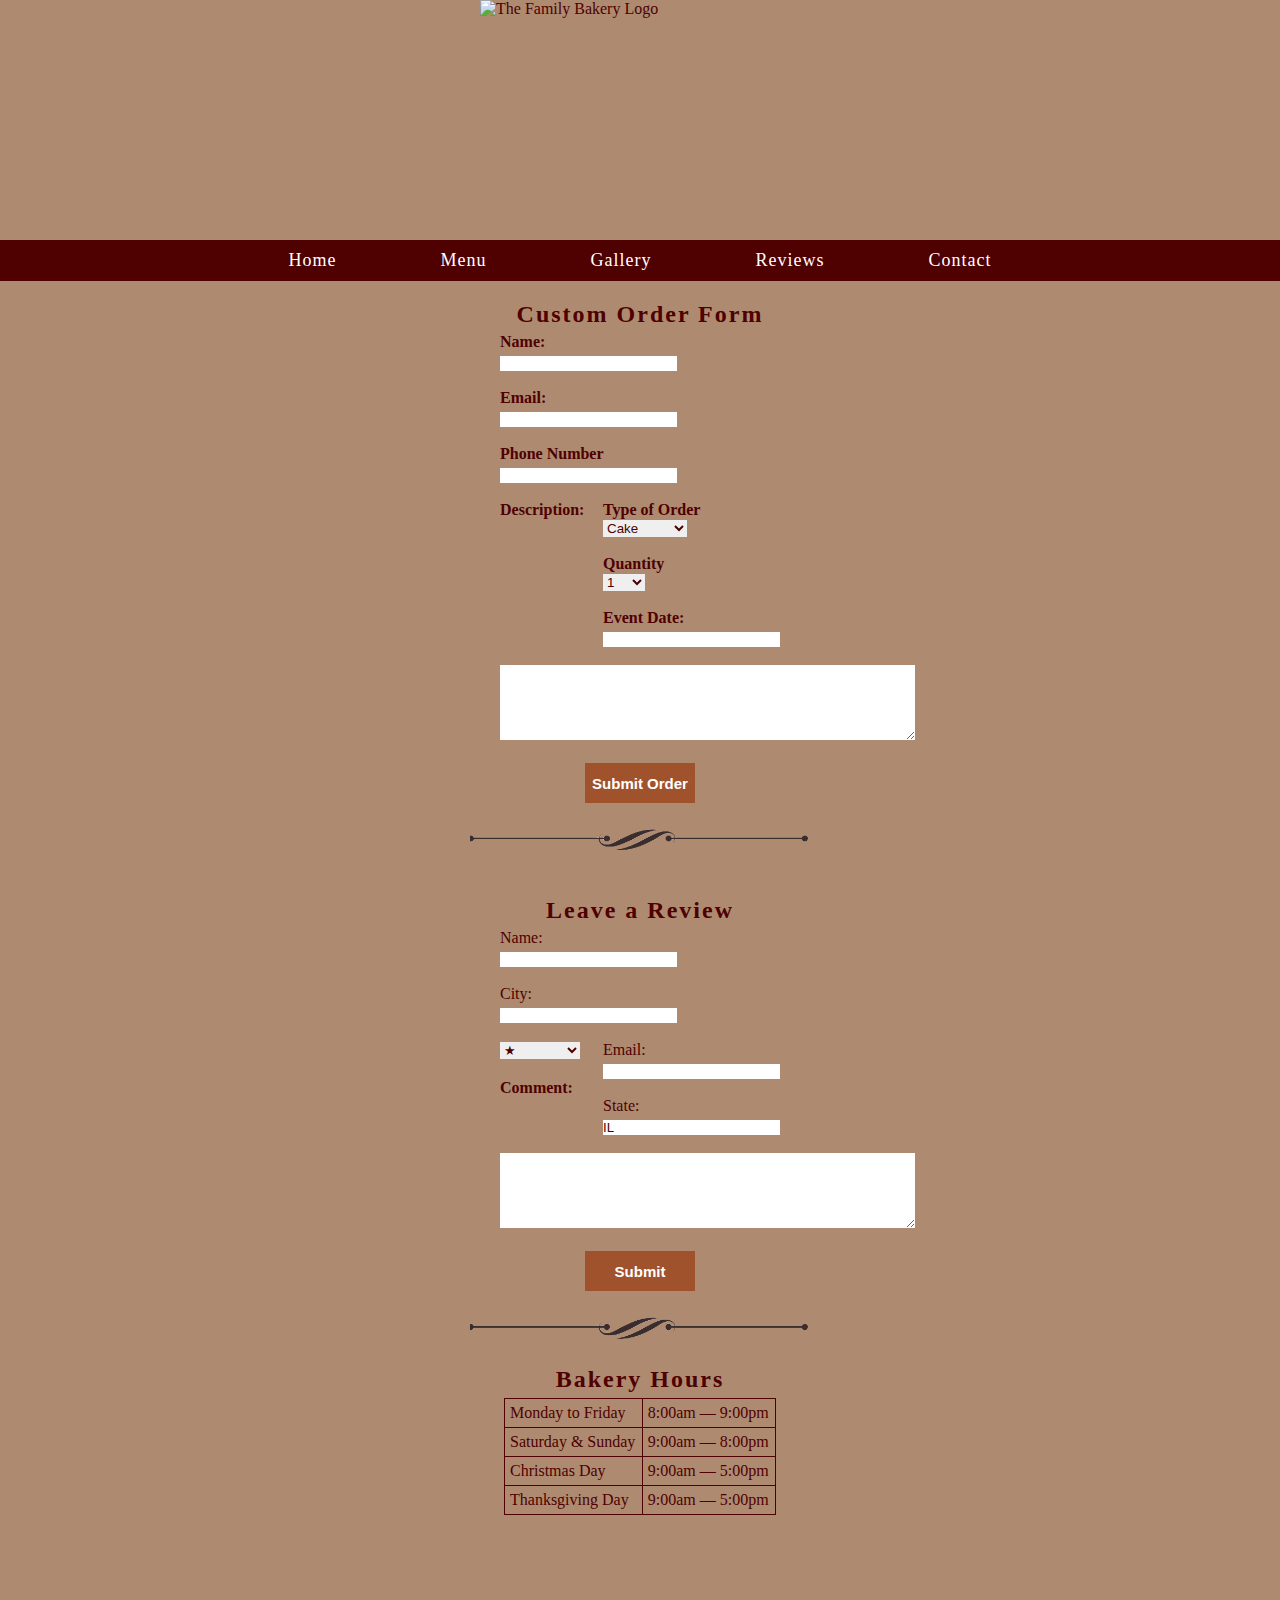
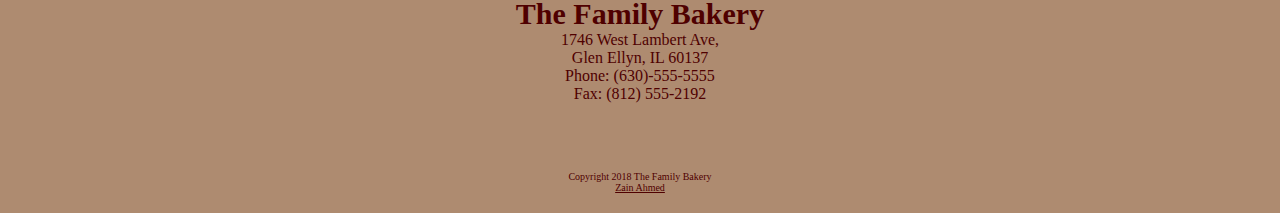
==== contact.htm @ 53328db3 "Add files via upload" ====
<!DOCTYPE html>
<html xmlns="http://www.w3.org/1999/xhtml" lang="en" xml:lang="en">

  <head>
    <title>The Family Bakery</title>
    <meta charset="UTF-8" />
    <meta name="viewport" content="width=device-width, initial-scale=1.0" />
    <link rel="stylesheet" href="bakery.css" />
    <!--[if It IE 9]>
    <script src="http://html5shim.googlecode.com/svn/trunk/html5.js">
    </script>
    <![endif]-->
  </head>

  <body class="brown">
    <header>
      <img class="logo" src="logo.png" alt="The Family Bakery Logo" />
    </header>
    <nav>
      <ul>
        <li><a href="index.htm">Home</a></li>
        <li><a href="menu.htm">Menu</a></li>
        <li><a href="gallery.htm">Gallery</a></li>
        <li><a href="reviews.htm">Reviews</a></li>
        <li><a href="contact.htm">Contact</a></li>
      </ul>
    </nav>

    <main>
    <h2>Custom Order Form</h2>
      <div class="form-align-left">
        <form action="/action_page.php"><strong>
          Name: <input type="text" name="Name" value=""><br>
          Email: <input type="text" name="eMail" value=""><br>
          Phone Number <input type="number" name="PhoneNumber" value=""><br /></strong>
        </form>
      </div>
      <br />

      <div class="form-align-right">
      <p><strong>Type of Order</strong></p>
      <select>
        <option value="Cake">Cake</option>
        <option value="Cupcake">Cupcake</option>
        <option value="Cookies">Cookies</option>
        <option value="CakeBalls">Cake Balls</option>
        <option value="Other">Other</option>
      </select>
      <br />
      <br />

      <p><strong>Quantity</strong></p>
      <select>
        <option value="1">1</option>
        <option value="2">2</option>
        <option value="3">3</option>
        <option value="4">4</option>
        <option value="5">5</option>
        <option value="6">6</option>
        <option value="7">7</option>
        <option value="8">8</option>
        <option value="9">9</option>
        <option value="10">10</option>
        <option value="11">11+</option>
      </select>
      <br />
      <br />

    <strong>
    Event Date:<input type="number" name="EventDate" value="MM/DD/YYYY"><br /></strong>
    </div>
    <div class="description-box">
      <label for="description">Description:</label><br />
      <textarea rows="5" cols="50" name="description" required="required"></textarea>
    </div>  <br />
    <input class="submit-button" type="submit" value="Submit Order">

    <br />
    <img class="divider" src="index-divider.png" alt="divider" />
    <br />

    <div class="comment-section">
      <h2>Leave a Review</h2>
      <div class="form-align-left">
        Name: <input type="text" name="Name" value=""><br />
        City: <input type="text" name="City" value=""><br />
      </div>

      <div class="form-align-right">
        Email: <input type="text" name="Email" value=""><br />
        State: <input type="text" name="State" value="IL"><br />
      </div>
    </div>

      <div class="stars-review">
        <select>
          <option value="1">&#x2605;</option>
          <option value="2">&#x2605;&#x2605;</option>
          <option value="3">&#x2605;&#x2605;&#x2605;</option>
          <option value="4">&#x2605;&#x2605;&#x2605;&#x2605;</option>
          <option value="5">&#x2605;&#x2605;&#x2605;&#x2605;&#x2605;</option>
        </select></div>

      <div class="description-box">
        <label for="comment">Comment:</label><br />
        <textarea rows="5" cols="50" name="comment" required="required"></textarea>
      </div>  <br />
      <input class="submit-button" type="submit" value="Submit">

      <br />
      <img class="divider" src="index-divider.png" alt="divider" />
      <br />

      <table>
      <h2>Bakery Hours</h2>
        <tbody>
          <tr>
            <td>Monday to Friday</td>
            <td>8:00am &#x2014; 9:00pm</td>
          </tr>
          <tr>
            <td>Saturday & Sunday</td>
            <td>9:00am &#x2014; 8:00pm</td>
          </tr>
          <tr>
            <td>Christmas Day</td>
            <td>9:00am &#x2014; 5:00pm</td>
          </tr>
          <tr>
            <td>Thanksgiving Day</td>
            <td>9:00am &#x2014; 5:00pm</td>
          </tr>
        </tbody>
      </table>

      <br />
      <br />
      <div class="address">
        <span class="address-name">The Family Bakery</span><br />
        1746 West Lambert Ave,  <br />
        Glen Ellyn, IL 60137    <br />
        <span id="Desktop">Phone: (630)-555-5555</span><br />
        <span id="mobile">Phone:<a href="tel:800-555-2191"> (630)-555-5555<br /></a></span>
        Fax: (812) 555-2192<br/><br />
      </div>

    </main>

    <div class="footer">
          Copyright 2018 <span class="copyright">The Family Bakery</span><br />
         <a href="mailto:thezainahmed98@gmail.com">Zain Ahmed</a>
    </div>
</body>
</html>
---- bakery.css ----
* {
  margin: 0;
  padding: 0;
  border: 0;
  outline: 0;
  color: #4f0000;
  }

.brown {
  background-color: #ae8b70;
  }

/* Nav elements */
nav {
  padding-bottom: 20px;
  }

nav a {
  text-decoration: none;
  color: #ffffff;
  font-size: 18px;
  background-color: #4f0000;
  letter-spacing: 1px;
  }

nav ul {
  float: none;
  background-color: #4f0000;
  padding: 10px 0px 10px 0px;
  text-align: center;
  word-spacing: 100px;
  text-decoration: none;
  }

nav ul li {
  list-style-type: none;
  display: inline-block;
  text-align: center;
  text-decoration: none;
  }

nav a:hover { color: #bbb; }

/* header elements */
header {
  background-image: url(Header.jpg);
  background-repeat: no-repeat;
  background-size: cover;
  background-position: 100%;
  margin: auto;
  width: auto;
  height: 240px;
  }

h1 {
  padding: 50px 0 20px 0;
  text-align: center;
  }

h2 {
  text-align: center;
  margin-left: 30px;
  margin-right: 30px;
  letter-spacing: 2px;
  padding-bottom: 5px;
  }

.logo {
  display: block;
  margin-left: auto;
  margin-right: auto;
  width: 25%;
  }

/* Paragraph elements */
main {
  margin-left: 300px;
  margin-right: 300px;
  }

.divider {
  display: block;
  margin-left: auto;
  margin-right: auto;
  width: 50%;
  }

.description {
  text-align: center;
  padding-bottom: 20px;
  padding-left: 80px;
  padding-right: 80px;
  }

.schedule {
  text-align: center;
  padding-bottom: 20px;
  }

.bakery-img {
  display: block;
  margin-left: auto;
  margin-right: auto;
  width: 80%;
  border: 3px solid #4f0000;
  margin-bottom: 10px;
  }

/* Table elements */
table {
  width: 40%;
  margin-left: auto;
  margin-right: auto;
  border: 1px solid #4f0000;
  border-collapse: collapse;
  margin-bottom: 1em;
  }

td, td {
   padding: 5px;
   border: 1px solid #4f0000;
   }

caption {
  margin: 1em;
  font-weight: bold;
  font-size: 120%;
  }

/* Menu elements */
.feautured {
  padding-right: 20px;
  }

.item {
  padding: 10px 30px 10px 10px;
  margin: 10px 100px 10px 100px;
  background-color: #E59866;
  margin-bottom: 10px;
  overflow: hidden;
  border: 3px solid #4f0000;
  float: none;
  display: inline-inline-block;
  }

.menu-img {
  width: 15%;
  float: left;
  padding-right: 20px;
  }

.item-name {
  font-size: 25px;
  padding-bottom: 8px;
  }

.button {
  float: right;
  padding: 0px;
  width: 150px;
  height: 70px;
  background-color: #A0522D;
  border: 2px #226fbe;
  color: #ffffff;
  font-weight: bold;
  font-size: 15px;
  margin-right: 10px;
  }

.button:hover {
	background: #B3BAC1;
	color: #911D06;
  }

/* Review commment elements */
.comments-title {
  float: none;
  font-size: 30px;
  padding-left: 10px;
  padding-top: 20px;
  padding-bottom: 15px;
  font-weight: bold;
  }

.comments-box {
  padding: 0px 10px 2px 50px;
  }

.user-comment {
  padding-bottom: 5px;
  padding-top: 5px;
  }

.comment-name {
  font-style: italic;
  padding-left: 20px;
  }

.stars {
  color: gold;
  font-size: 30px;
  }

.comments-divider {
  display: block;
  margin-left: auto;
  margin-right: auto;
  width: 20%;
  }

/* Address Elements */
.address {
  padding-top: 30px;
  text-align: center;
  }

.address-name {
  font-size: 30px;
  font-weight: bold;
  padding-top: 20px;
  }

#mobile {display: none;}
#Desktop {display: inline;}

/* Footer element */
.footer {
  text-align: center;
  font-size: 10px;
  padding-top: 50px;
  padding-bottom: 20px;
  }

label {
  float: left;
  display: block;
  text-align: left;
  font-weight: bold;
  width: 100px;
  padding-right: 0em;
  }

input {
  display: block;
  margin-top: 5px;
  }

/* submit button elements */
.submit-button {
  float: none;
  margin-top: px;
  margin-left: auto;
  margin-right: auto;
  display: block;
  width: 110px;
  height: 40px;
  background-color: #A0522D;
  border: 2px #226fbe;
  color: #ffffff;
  font-weight: bold;
  font-size: 15px;
  }

.submit-button:hover {
	background: #B3BAC1;
	color: #911D06;
  }

/* form elements */
textarea {
  display: block;
  padding: 0px 0px 0px 0px;
  }

form{
  padding-right: 0;
  }

.form-align-right {
  float: right;
  padding-right: 200px;
  }

.form-align-left {
  float: left;
  padding-left: 200px;
  }

.description-box {
  margin-top: 150px;
  padding-left: 200px;
  display: block;
  }

.comment-section {
  padding-top: 20px;
  }

.stars-review {
  float: left;
  padding-left: 200px;
  }

/* Gallery elements */
.gallery {
  margin: 5px;
  border: 1px solid #ccc;
  float: left;
  width: 180px;
  }

.gallery:hover {
  border: 1px solid #4f0000;
  }

.gallery img {
  width: 100%;
  height: 200px;
  }

.desc {
  padding: 15px;
  text-align: center;
  }

/* Display for Mobile devices */
@media only screen and (max-width: 768px) {
  header {
    height: 180px;
    width: auto;
    }

  nav ul li {
    display: block;
    text-align: center;
    text-decoration: none;
    padding: 5px 0 5px 0;
    }

  nav li {
    border: 1px solid #000;
    background-color: #4f0000;
    }

  nav ul {
    background: none;
    padding: 0;
    }

  nav a {
    float: none;
    }

  .item-name {
    font-size: 20px;
    padding-bottom: 8px;
    }

  li {
    font-size: 15px;
    }

  .logo {
    height: 190px;
    width: 350px;
    }

  main {
    margin-left: 10px;
    margin-right: 10px;
    }

  table {
    width: 80%;
    }

  .menu-img {
    width: 50%;
    }

  .button {
    width: 100px;
    height: 50px;
    font-size: 12px;
    }

  .item {
    padding: 10px 30px 10px 10px;
    margin: 10px 10px 10px 10px;
    }

  h2 {
    font-size: 20px;
    }

  .comments-title {
    font-size: 25px;
    }

  .user-comment {
    font-size: 15px;
    }

  .gallery {
    width:140px;
    height: 250px;
    }

  .gallery img {
    width: 100%;
    height: 180px;
    }

  .description {
    padding-bottom: 20px;
    padding-left: 27px;
    padding-right: 27px;
    }

  .form-align-right {
    float: left;
    padding-left: 100px;
    padding-right: 100px;
    }

  .form-align-left {
    float: left;
    padding-left: 100px;
    padding-right: 100px;
    }

  .stars-review {
    float: left;
    padding-right: 100px;
    padding-left: 100px;
    }

  .description-box {
    float: left;
    margin-top: 0;
    padding-left: 50px;
    margin-bottom: 10px;
    }

  .submit-button{
    float: left;
    margin-right: 100px;
    margin-left: 130px;
    margin-bottom: 5px;
    }

  .stars {
    font-size: 25px;
    }

  #mobile {display: inline;}
  #Desktop {display: none;}

}
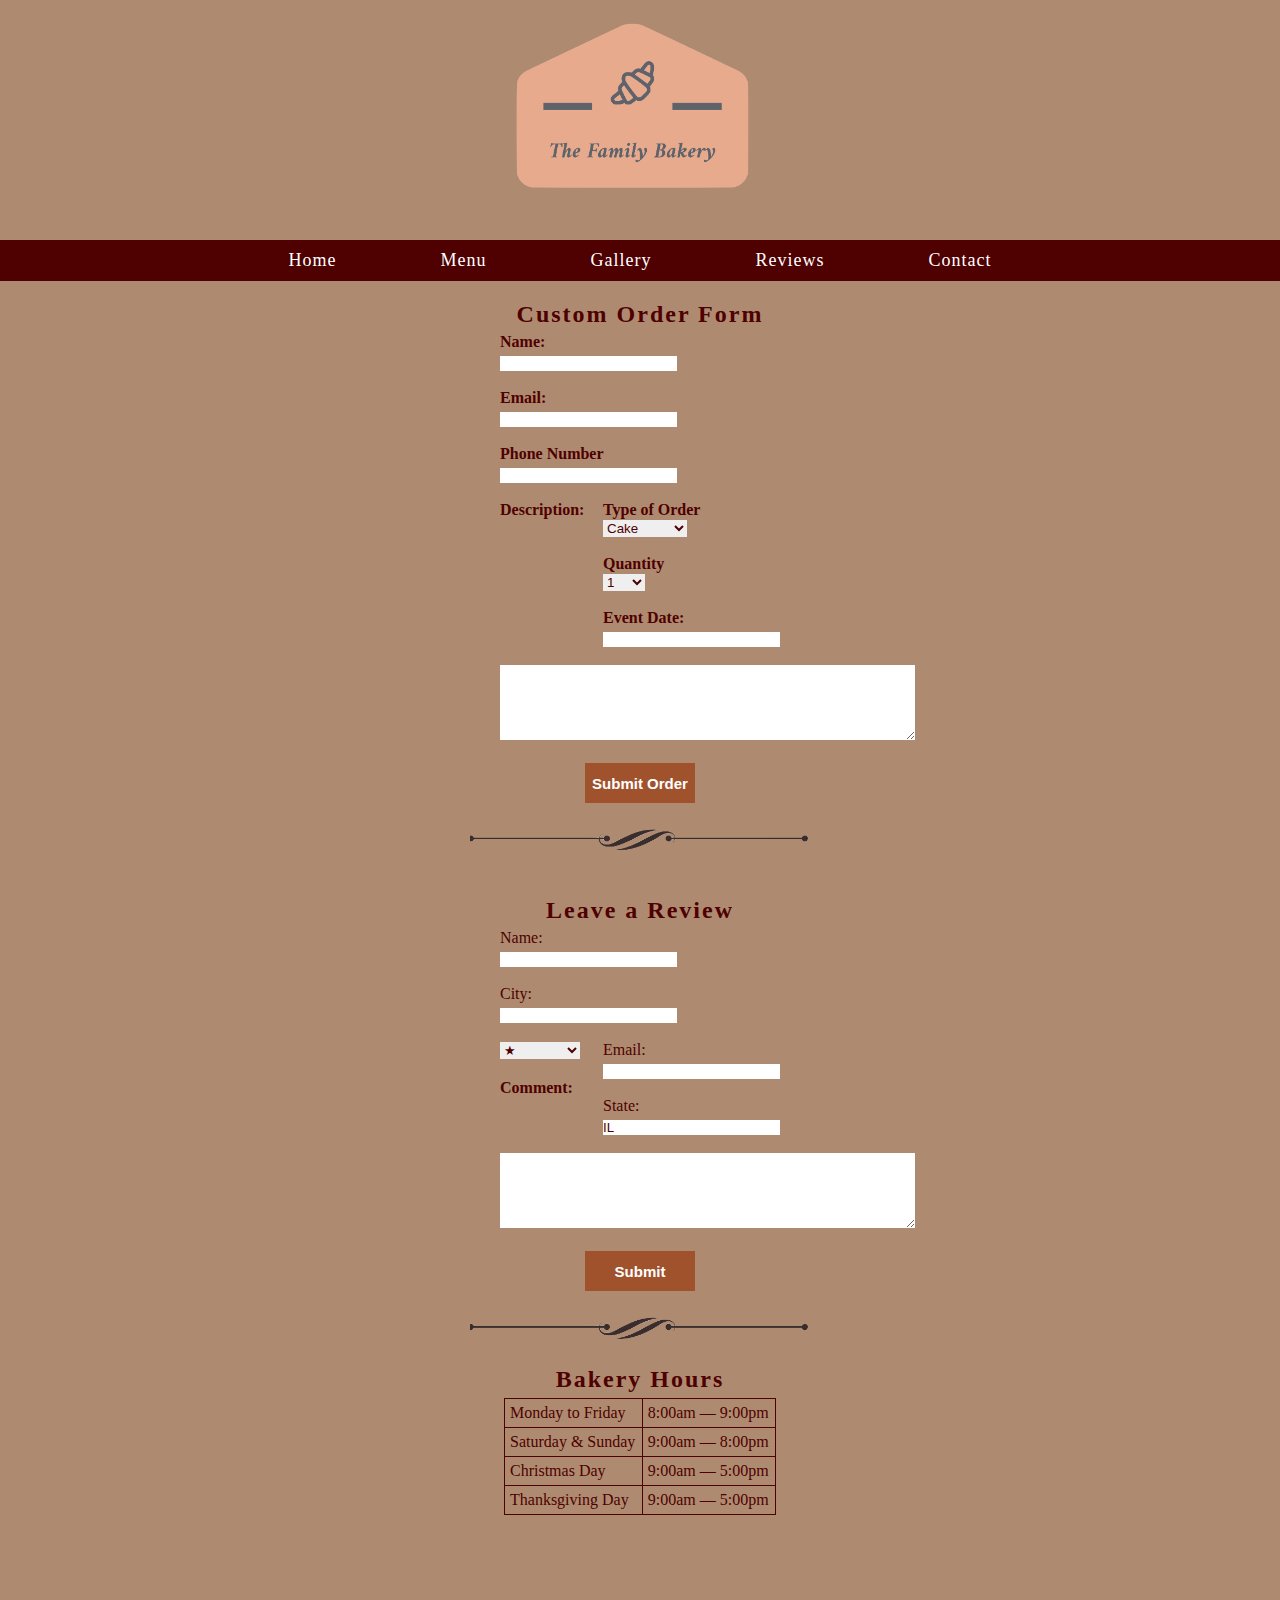
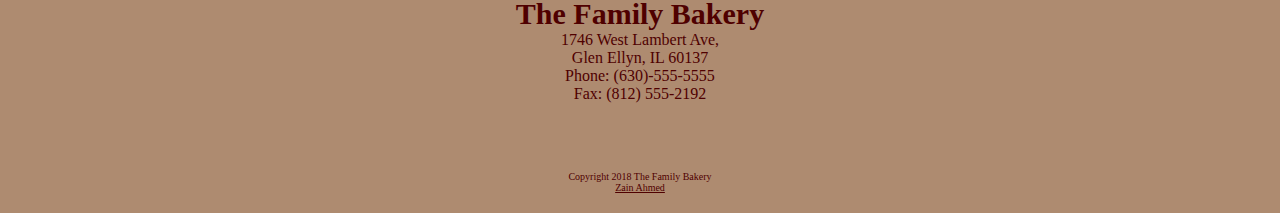
==== commit 4b77b7e6: "Update contact.htm" ====
--- a/contact.htm
+++ b/contact.htm
@@ -14,7 +14,7 @@
 
   <body class="brown">
     <header>
-      <img class="logo" src="logo.png" alt="The Family Bakery Logo" />
+      <img class="logo" src="Logo.png" alt="The Family Bakery Logo" />
     </header>
     <nav>
       <ul>
